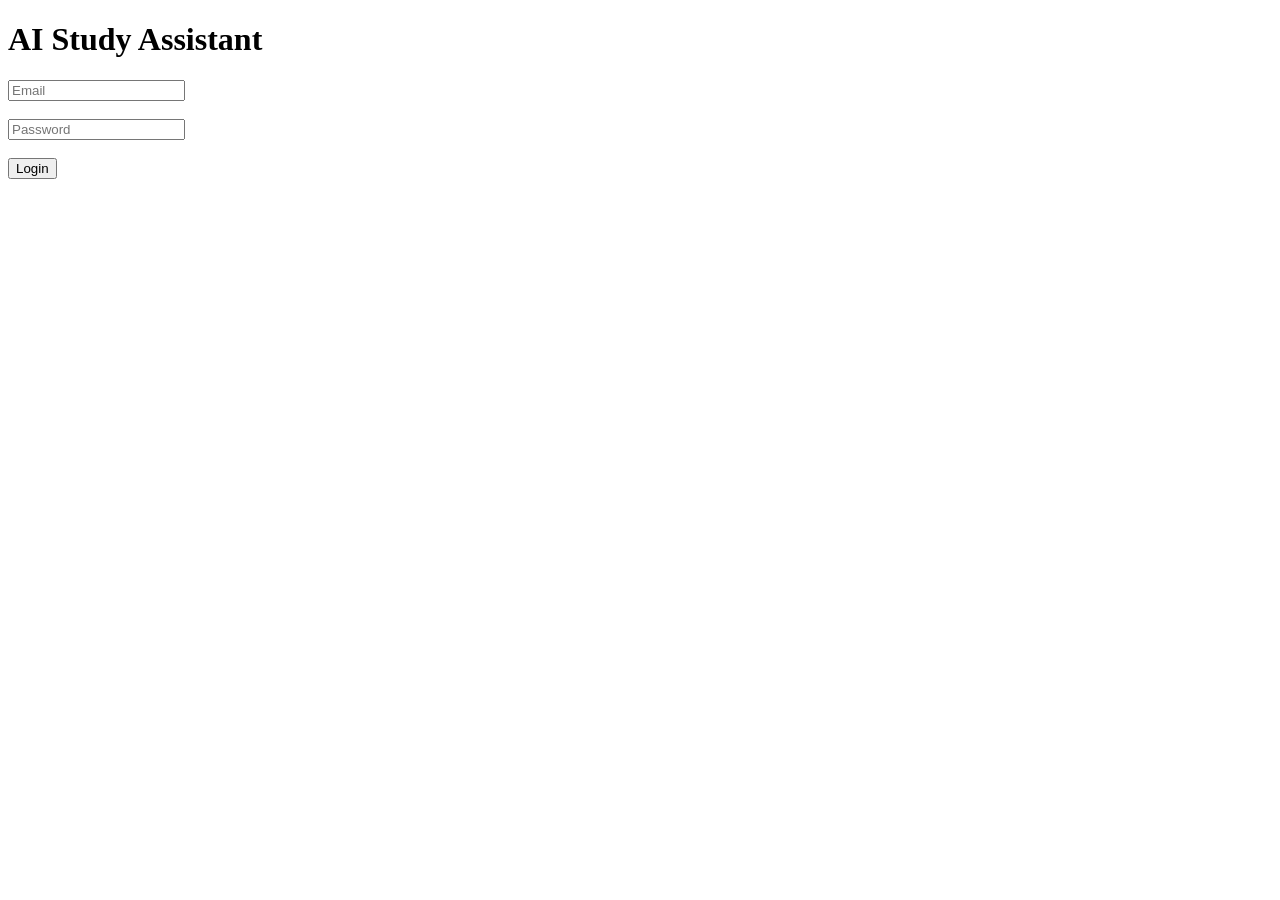
==== index.html @ 20229ac1 "Create index.html" ====
<!DOCTYPE html>
<html>
<head>
    <title>AI Study Assistant</title>
    <link rel="stylesheet" href="style.css">
</head>
<body>

<h1>AI Study Assistant</h1>

<input type="email" placeholder="Email">
<br><br>

<input type="password" placeholder="Password">
<br><br>

<button>Login</button>

</body>
</html>
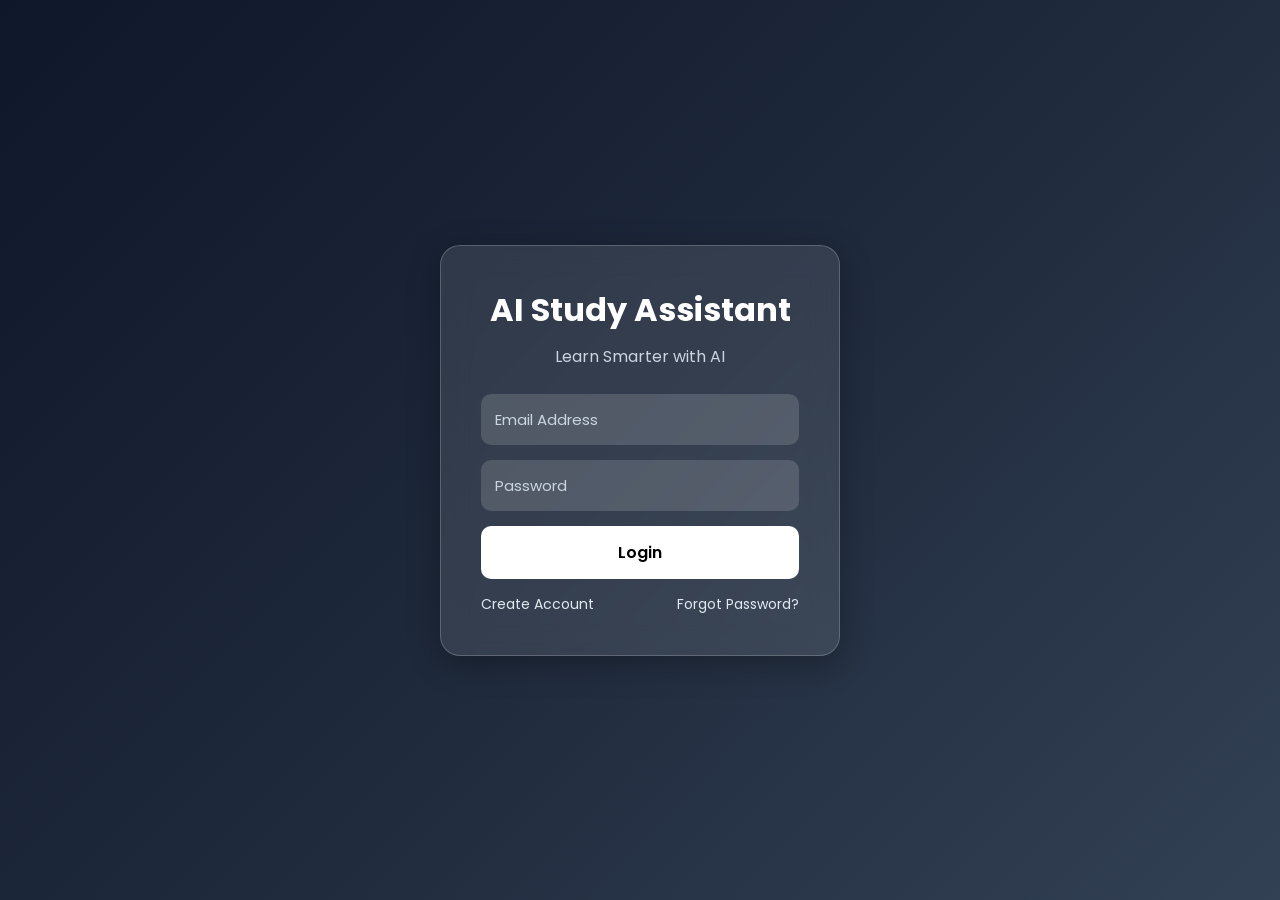
==== commit f192ee06: "Refactor HTML structure and update form elements" ====
--- a/index.html
+++ b/index.html
@@ -1,20 +1,31 @@
 <!DOCTYPE html>
-<html>
+<html lang="en">
 <head>
+    <meta charset="UTF-8">
+    <meta name="viewport" content="width=device-width, initial-scale=1.0">
     <title>AI Study Assistant</title>
     <link rel="stylesheet" href="style.css">
 </head>
 <body>
 
-<h1>AI Study Assistant</h1>
+<div class="container">
+    <div class="login-card">
+        <h1>AI Study Assistant</h1>
+        <p>Learn Smarter with AI</p>
 
-<input type="email" placeholder="Email">
-<br><br>
+        <form>
+            <input type="email" placeholder="Email Address" required>
+            <input type="password" placeholder="Password" required>
 
-<input type="password" placeholder="Password">
-<br><br>
+            <button type="submit">Login</button>
 
-<button>Login</button>
+            <div class="links">
+                <a href="#">Create Account</a>
+                <a href="#">Forgot Password?</a>
+            </div>
+        </form>
+    </div>
+</div>
 
 </body>
 </html>
--- a/style.css
+++ b/style.css
@@ -0,0 +1,94 @@
+@import url('https://fonts.googleapis.com/css2?family=Poppins:wght@300;400;500;600&display=swap');
+
+*{
+    margin:0;
+    padding:0;
+    box-sizing:border-box;
+    font-family:'Poppins',sans-serif;
+}
+
+body{
+    min-height:100vh;
+    display:flex;
+    justify-content:center;
+    align-items:center;
+    background:linear-gradient(135deg,#0f172a,#1e293b,#334155);
+}
+
+.container{
+    width:100%;
+    display:flex;
+    justify-content:center;
+    align-items:center;
+    padding:20px;
+}
+
+.login-card{
+    width:400px;
+    padding:40px;
+    border-radius:20px;
+    background:rgba(255,255,255,0.1);
+    backdrop-filter:blur(15px);
+    border:1px solid rgba(255,255,255,0.2);
+    box-shadow:0 8px 32px rgba(0,0,0,0.3);
+}
+
+.login-card h1{
+    color:white;
+    text-align:center;
+    margin-bottom:10px;
+}
+
+.login-card p{
+    text-align:center;
+    color:#cbd5e1;
+    margin-bottom:25px;
+}
+
+input{
+    width:100%;
+    padding:14px;
+    margin-bottom:15px;
+    border:none;
+    border-radius:10px;
+    background:rgba(255,255,255,0.15);
+    color:white;
+    font-size:15px;
+    outline:none;
+}
+
+input::placeholder{
+    color:#cbd5e1;
+}
+
+button{
+    width:100%;
+    padding:14px;
+    border:none;
+    border-radius:10px;
+    font-size:16px;
+    font-weight:600;
+    cursor:pointer;
+    background:white;
+    transition:0.3s;
+}
+
+button:hover{
+    transform:translateY(-2px);
+}
+
+.links{
+    display:flex;
+    justify-content:space-between;
+    margin-top:15px;
+}
+
+.links a{
+    color:#e2e8f0;
+    text-decoration:none;
+    font-size:14px;
+}
+
+.links a:hover{
+    text-decoration:underline;
+}
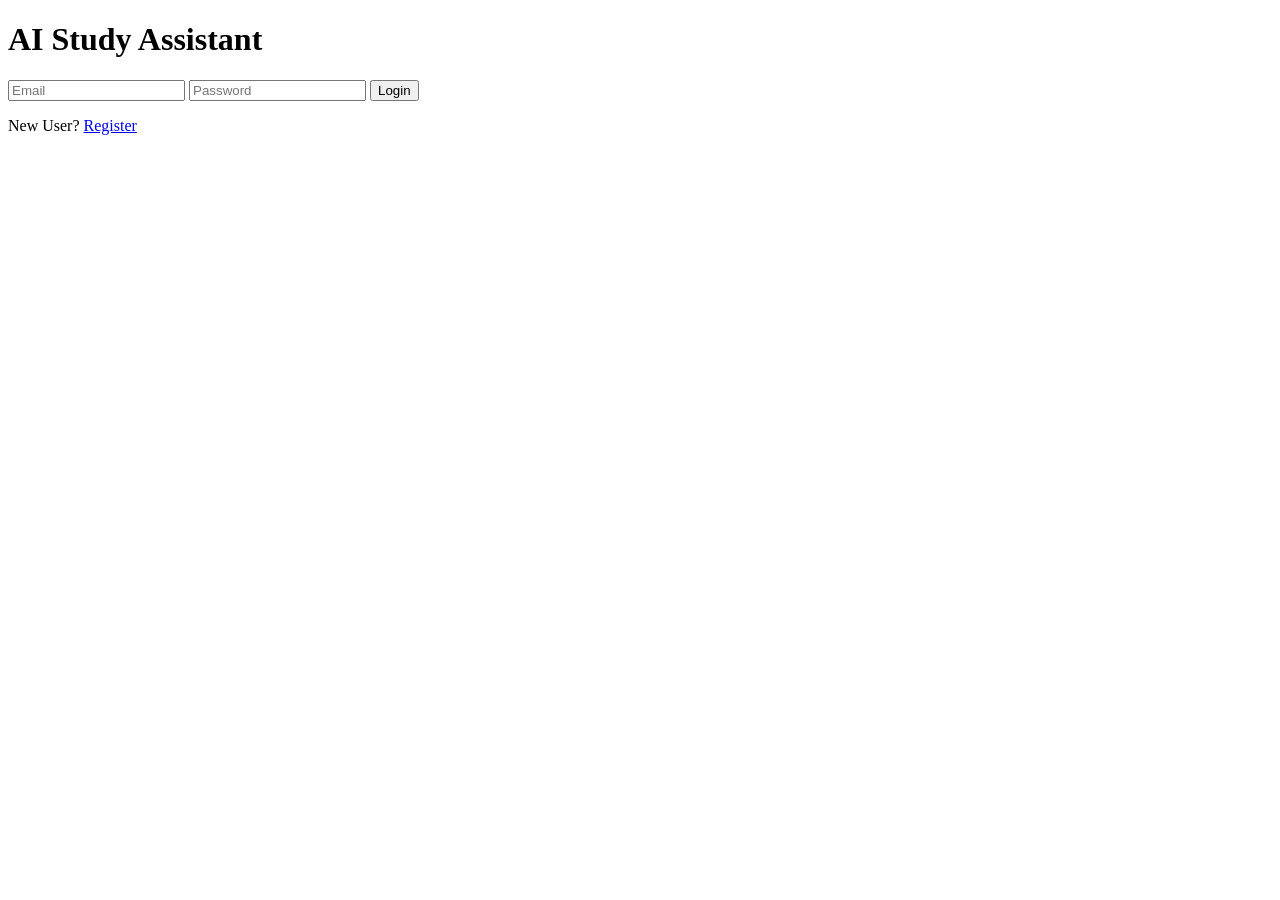
==== commit 16685d53: "Refactor login form and update stylesheets" ====
--- a/index.html
+++ b/index.html
@@ -1,31 +1,29 @@
 <!DOCTYPE html>
-<html lang="en">
+<html>
 <head>
-    <meta charset="UTF-8">
-    <meta name="viewport" content="width=device-width, initial-scale=1.0">
-    <title>AI Study Assistant</title>
-    <link rel="stylesheet" href="style.css">
+    <title>Login</title>
+    <link rel="stylesheet" href="css/style.css">
 </head>
 <body>
 
-<div class="container">
-    <div class="login-card">
-        <h1>AI Study Assistant</h1>
-        <p>Learn Smarter with AI</p>
+<div class="card">
 
-        <form>
-            <input type="email" placeholder="Email Address" required>
-            <input type="password" placeholder="Password" required>
+    <h1>AI Study Assistant</h1>
 
-            <button type="submit">Login</button>
+    <input type="email" id="loginEmail" placeholder="Email">
 
-            <div class="links">
-                <a href="#">Create Account</a>
-                <a href="#">Forgot Password?</a>
-            </div>
-        </form>
-    </div>
+    <input type="password" id="loginPassword" placeholder="Password">
+
+    <button onclick="login()">Login</button>
+
+    <p>
+        New User?
+        <a href="register.html">Register</a>
+    </p>
+
 </div>
+
+<script src="js/app.js"></script>
 
 </body>
 </html>
